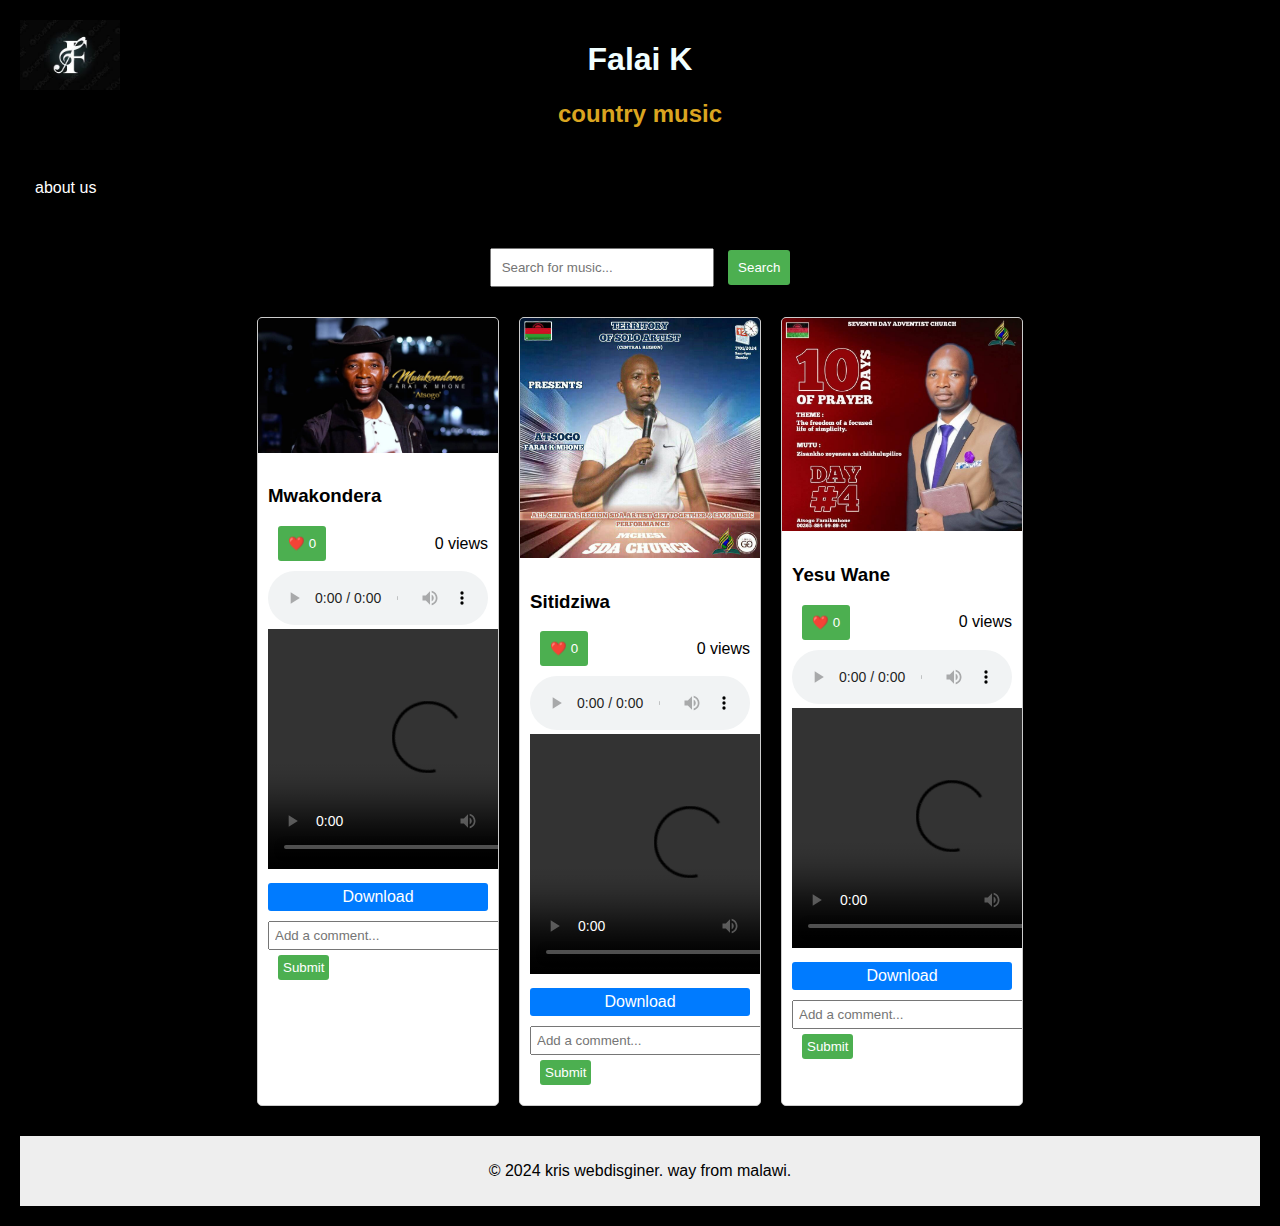
==== nthawi/index.html @ ad6f1117 "Add files via upload" ====
<!DOCTYPE html>
<html lang="en">
<head>
    <meta charset="UTF-8">
    <meta name="viewport" content="width=device-width, initial-scale=1.0">
    <title>farai k mhone website</title>
    <link rel="stylesheet" href="style.css"> <!-- Link to the CSS file -->
</head>
<body>
    <div class="logo">
        <img src="falaii.jpg" alt="Logo"> <!-- Replace with your logo image path -->
    </div>
    <h1>Falai K </h1>
    <h2>country music</h2>
    <aside class="sidebar">
      <ul>
          <li><a href="contact.html">about us</a></li>
      </ul>
  </aside>
    <div class="search-container">
        <input type="text" id="searchInput" placeholder="Search for music..." />
        <button onclick="searchMusic()">Search</button>
    </div>

    <div id="music-videos"></div>

    <footer>
        <p>&copy; 2024 kris webdisginer. way from malawi.</p>
    </footer>

    <script src="script.js"></script> <!-- Link to the JS file -->
</body>
</html>
<script> window.chtlConfig = { chatbotId: "3219493256" } </script>
<script async data-id="3219493256" id="chatling-embed-script" type="text/javascript" src="https://chatling.ai/js/embed.js"></script>
---- nthawi/style.css ----
body {
   font-family: Arial, sans-serif;
   background-color: black;
   margin: 0;
   padding: 20px;
   position: relative; /* For absolute positioning of logo */
}
h1 {
   text-align: center;
   color: azure;
}
h2 {
   text-align: center;
   color: goldenrod;
}
.search-container {
   text-align: center;
   margin: 20px 0;
}
#searchInput {
   padding: 10px;
   width: 200px;
}
button {
   padding: 10px;
   cursor: pointer;
   background-color: #4CAF50;
   color: white;
   border: none;
   border-radius: 3px;
   margin-left: 10px;
}
button:hover {
   background-color: #45a049;
}
#music-videos {
   display: flex;
   flex-wrap: wrap;
   justify-content: center;
}
.card {
   margin: 10px;
   border: 1px solid #ccc;
   border-radius: 5px;
   overflow: hidden;
   width: 240px;
   background-color: white;
   box-shadow: 0 2px 5px rgba(0,0,0,0.1);
}
.video-poster {
   width: 100%;
   height: auto;
}
.card-content {
   padding: 10px;
}
.controls {
   display: flex;
   justify-content: space-between;
   align-items: center;
}
.downloadButton {
   display: block;
   text-align: center;
   margin-top: 10px;
   padding: 5px;
   background-color: #007BFF;
   color: white;
   text-decoration: none;
   border-radius: 3px;
}
.downloadButton:hover {
   background-color: #0056b3;
}
.commentSection {
   margin-top: 10px;
}
.commentInput {
   width: 100%;
   padding: 5px;
}
.commentButton {
   margin-top: 5px;
   padding: 5px;
}
.commentList {
   margin-top: 10px;
}
audio {
   width: 100%;
   margin-top: 10px;
}
.logo {
   position: absolute;
   top: 20px;
   left: 20px;
}
.logo img {
   width: 100px; /* Adjust the size as needed */
}
footer {
   text-align: center;
   margin-top: 20px;
   padding: 10px 0;
   background-color: #eee;
   position: relative;
   bottom: 0;
   width: 100%;
}
.sidebar {
   width: 200px;
   background-color:black;
   color: #fff;
   padding: 15px;
}

.sidebar h2 {
   text-align: center;
}

.sidebar ul {
   list-style: none;
   padding: 0;
}

.sidebar ul li {
   margin: 10px 0;
}

.sidebar ul li a {
   color: #fff;
   text-decoration: none;
}

.sidebar ul li a:hover {
   text-decoration: underline;
}
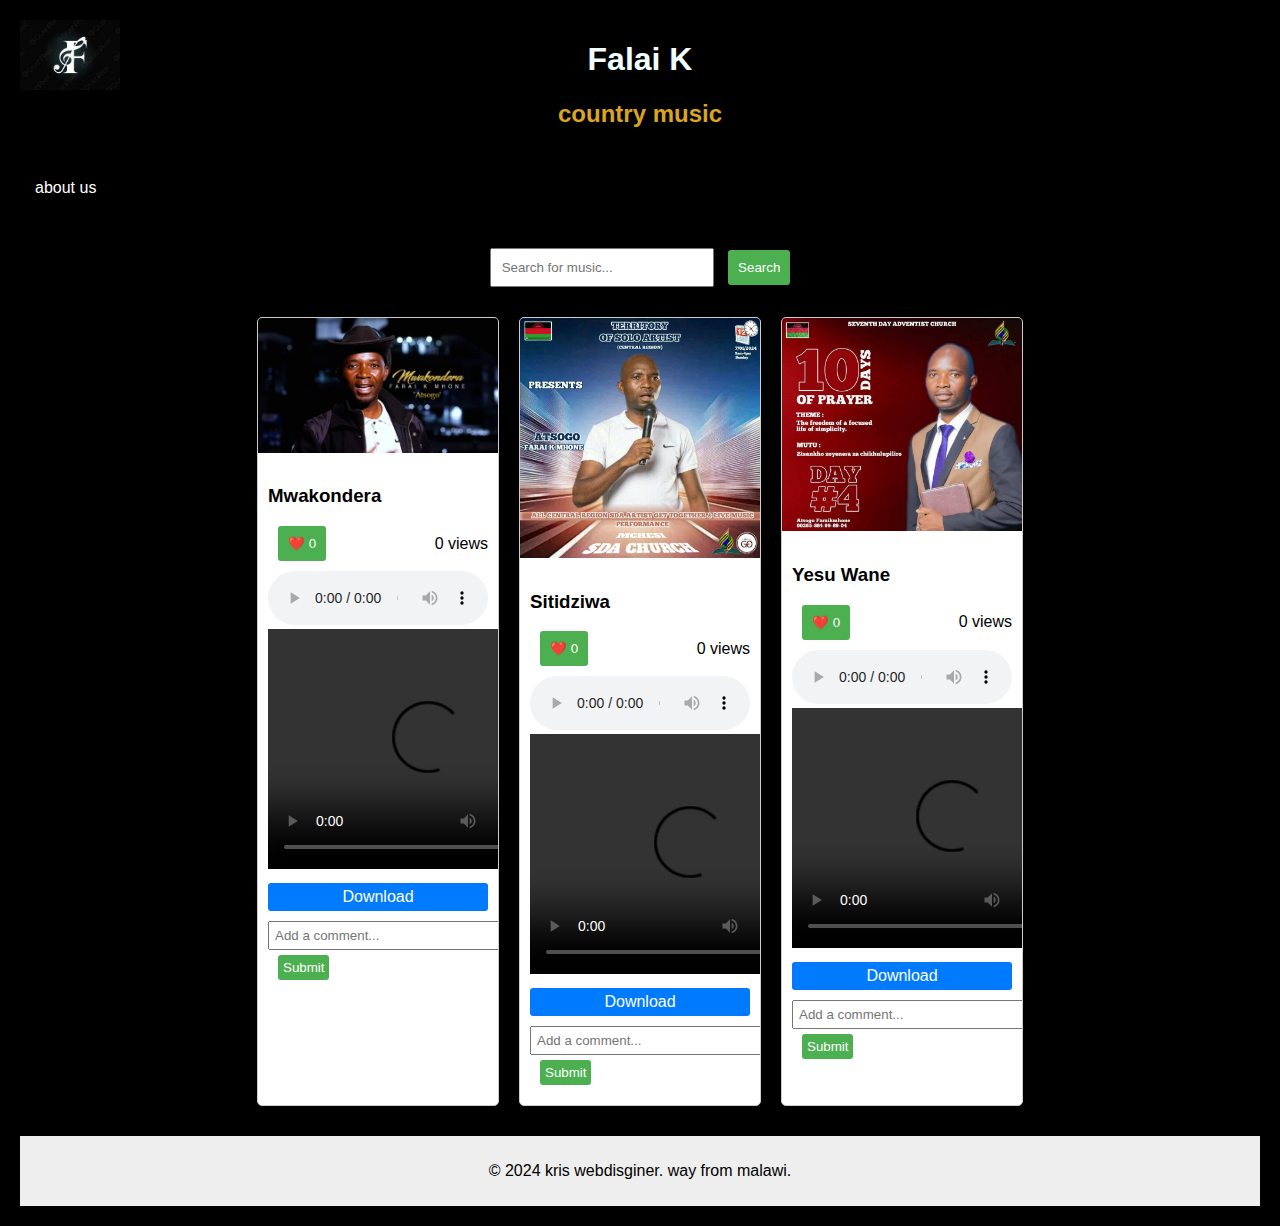
==== commit ddbad0eb: "Add files via upload" ====
--- a/nthawi/index.html
+++ b/nthawi/index.html
@@ -3,7 +3,7 @@
 <head>
     <meta charset="UTF-8">
     <meta name="viewport" content="width=device-width, initial-scale=1.0">
-    <title>farai k mhone website</title>
+    <title>farai k mhone </title>
     <link rel="stylesheet" href="style.css"> <!-- Link to the CSS file -->
 </head>
 <body>
